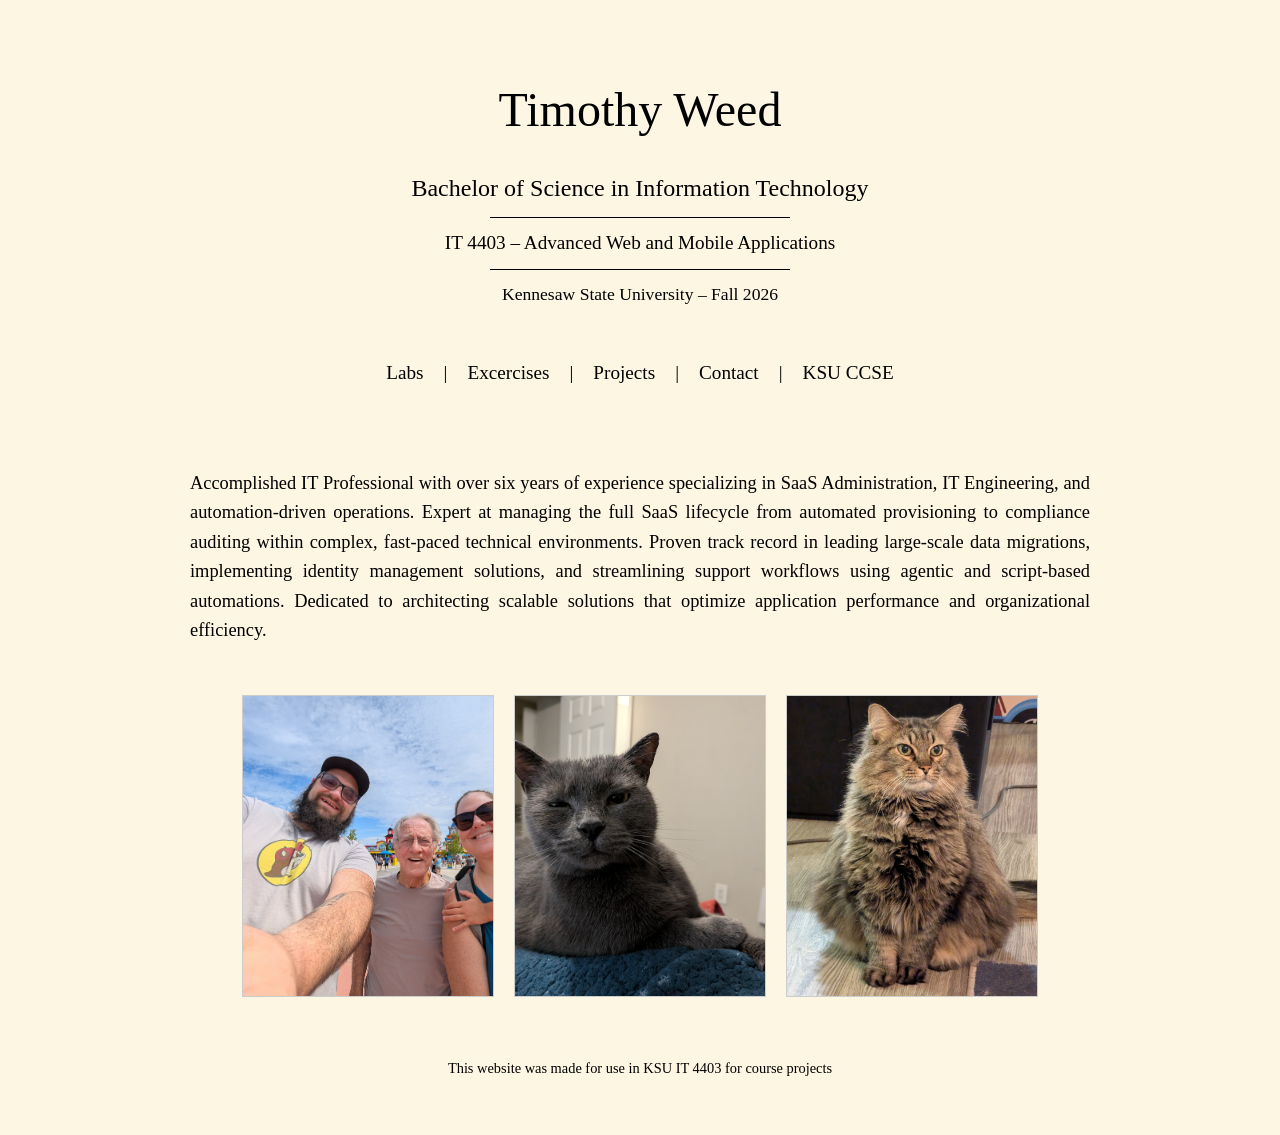
==== index.html @ fa9f9697 "Initial commit." ====
<!DOCTYPE html>
<html lang="en">
<head>
    <meta charset="UTF-8">
    <meta name="viewport" content="width=device-width, initial-scale=1.0">
    <title>Timothy Weed - Portfolio</title>
    <link rel="stylesheet" href="style.css">
</head>
<body>

    <header>
        <h1>Timothy Weed</h1>
        <h2 class="degree">Bachelor of Science in Information Technology</h2>
        <div class="line-separator"></div>
        <h3 class="course">IT 4403 &ndash; Advanced Web and Mobile Applications</h3>
        <div class="line-separator"></div>
        <p class="university">Kennesaw State University &ndash; Fall 2026</p>
    </header>

    <nav>
        <ul class="nav-links">
            <li><a href="labs.html" class="btn">Labs</a></li>
            <span class="divider">|</span>
            <li><a href="excercises.html" class="btn">Excercises</a></li>
            <span class="divider">|</span>
            <li><a href="projects.html" class="btn">Projects</a></li>
            <span class="divider">|</span>
            <li><a href="contact.html" class="btn">Contact</a></li>
            <span class="divider">|</span>
            <li><a href="https://ccse.kennesaw.edu/" class="btn" target="_blank">KSU CCSE</a></li>
        </ul>
    </nav>

    <main>
        <section class="bio">
            <p>
                Accomplished IT Professional with over six years of experience specializing in SaaS Administration, 
                IT Engineering, and automation-driven operations. Expert at managing the full SaaS lifecycle from 
                automated provisioning to compliance auditing within complex, fast-paced technical environments. 
                Proven track record in leading large-scale data migrations, implementing identity management 
                solutions, and streamlining support workflows using agentic and script-based automations. 
                Dedicated to architecting scalable solutions that optimize application performance and 
                organizational efficiency.
            </p>
        </section>

        <section class="image-gallery">
            <!-- Replace these src attributes with your actual image paths -->
            <img src="PXL_20260625_145154627.TS-000.jpg" alt="Timothy and family">
            <img src="PXL_20260805_202501013.jpg" alt="Fluffy brown cat">
            <img src="PXL_20260811_001851429.jpg" alt="Grey cat">
        </section>
    </main>

    <footer>
        <p>This website was made for use in KSU IT 4403 for course projects</p>
    </footer>

</body>
</html>
---- style.css ----
/* General Styles */
body {
    background-color: #fdf6e3; /* Cream/Off-white background */
    font-family: 'Times New Roman', Times, serif; /* Matches the serif look */
    color: #000;
    margin: 0;
    padding: 40px 20px;
    text-align: center;
    line-height: 1.6;
}

header {
    margin-bottom: 50px;
}

h1 {
    font-size: 3rem;
    margin-bottom: 10px;
    font-weight: normal;
}

.degree {
    font-size: 1.5rem;
    font-weight: normal;
    margin-bottom: 5px;
}

.course {
    font-size: 1.2rem;
    font-weight: normal;
    margin: 5px 0;
}

.university {
    font-size: 1.1rem;
    margin-top: 5px;
}

/* The horizontal lines in the header */
.line-separator {
    width: 300px;
    height: 1px;
    background-color: #000;
    margin: 10px auto;
}

/* Navigation Menu */
nav {
    margin-bottom: 80px;
}

.nav-links {
    list-style: none;
    padding: 0;
    display: flex;
    justify-content: center;
    align-items: center;
    gap: 10px;
}

.nav-links li {
    display: inline;
}

.btn {
    text-decoration: none;
    color: #000;
    font-size: 1.2rem;
    padding: 5px 10px;
    transition: background-color 0.3s;
}

.btn:hover {
    background-color: #eee0c5;
    border-radius: 4px;
}

.divider {
    font-size: 1.2rem;
    color: #000;
}

/* Bio Section */
.bio {
    max-width: 900px;
    margin: 0 auto 50px auto;
    text-align: justify; /* Matches the blocky text feel of the image */
    font-size: 1.15rem;
}

/* Image Gallery */
.image-gallery {
    display: flex;
    justify-content: center;
    gap: 20px;
    max-width: 1000px;
    margin: 0 auto 60px auto;
    flex-wrap: wrap;
}

.image-gallery img {
    width: 250px;
    height: 300px;
    object-fit: cover; /* Ensures images don't stretch */
    border: 1px solid #ccc;
}

/* Footer */
footer {
    margin-top: 40px;
    font-size: 0.9rem;
}

/* Responsive design for mobile */
@media (max-width: 600px) {
    .nav-links {
        flex-direction: column;
        gap: 5px;
    }
    .divider {
        display: none;
    }
    .image-gallery img {
        width: 100%;
        height: auto;
    }
}
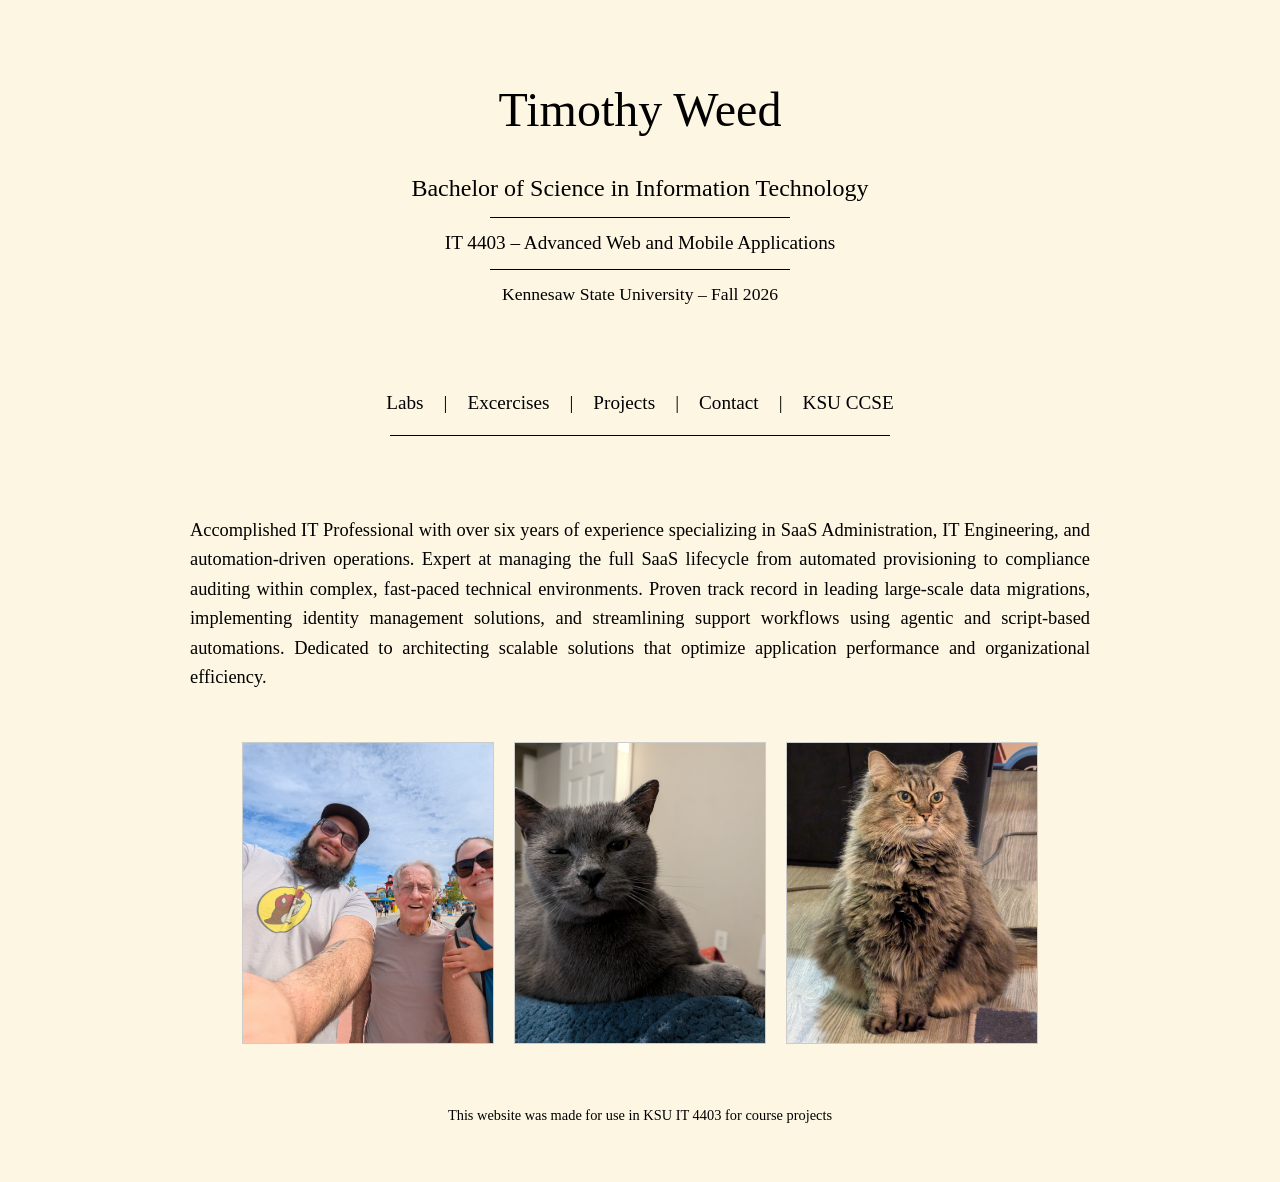
==== commit 27200102: "Style updates" ====
--- a/index.html
+++ b/index.html
@@ -29,6 +29,7 @@
             <span class="divider">|</span>
             <li><a href="https://ccse.kennesaw.edu/" class="btn" target="_blank">KSU CCSE</a></li>
         </ul>
+        <div class="line-separator-long"></div>
     </nav>
 
     <main>
--- a/style.css
+++ b/style.css
@@ -44,8 +44,16 @@
     margin: 10px auto;
 }
 
+.line-separator-long {
+    width: 500px;
+    height: 1px;
+    background-color: #000;
+    margin: 10px auto;
+}
+
 /* Navigation Menu */
 nav {
+    margin-top: 80px;
     margin-bottom: 80px;
 }
 
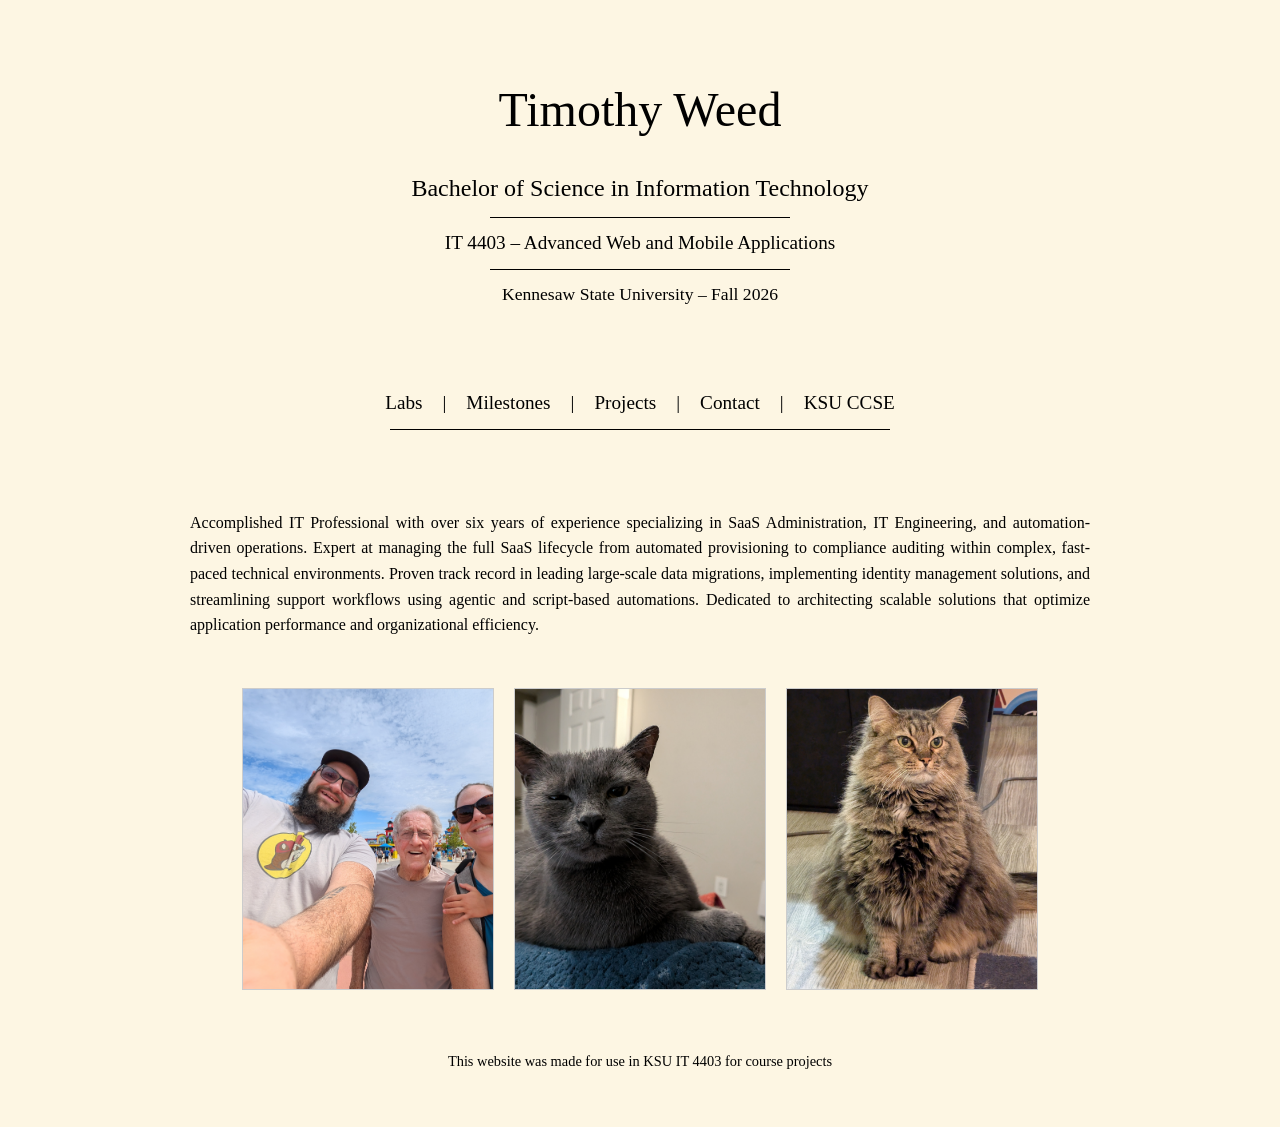
==== commit 049186b5: "Exercises to Milestones Repurposing exercises to milestones" ====
--- a/index.html
+++ b/index.html
@@ -21,13 +21,13 @@
         <ul class="nav-links">
             <li><a href="labs.html" class="btn">Labs</a></li>
             <span class="divider">|</span>
-            <li><a href="excercises.html" class="btn">Excercises</a></li>
+            <li><a href="milestones.html" class="btn">Milestones</a></li>
             <span class="divider">|</span>
             <li><a href="projects.html" class="btn">Projects</a></li>
             <span class="divider">|</span>
             <li><a href="contact.html" class="btn">Contact</a></li>
             <span class="divider">|</span>
-            <li><a href="https://ccse.kennesaw.edu/" class="btn" target="_blank">KSU CCSE</a></li>
+            <li><a href="https://ccse.kennesaw.edu/" class="btn">KSU CCSE</a></li>
         </ul>
         <div class="line-separator-long"></div>
     </nav>
@@ -46,7 +46,6 @@
         </section>
 
         <section class="image-gallery">
-            <!-- Replace these src attributes with your actual image paths -->
             <img src="PXL_20260625_145154627.TS-000.jpg" alt="Timothy and family">
             <img src="PXL_20260805_202501013.jpg" alt="Fluffy brown cat">
             <img src="PXL_20260811_001851429.jpg" alt="Grey cat">
--- a/style.css
+++ b/style.css
@@ -1,7 +1,7 @@
 /* General Styles */
 body {
     background-color: #fdf6e3; /* Cream/Off-white background */
-    font-family: 'Times New Roman', Times, serif; /* Matches the serif look */
+    font-family: 'Times New Roman', Times, serif;
     color: #000;
     margin: 0;
     padding: 40px 20px;
@@ -17,6 +17,17 @@
     font-size: 3rem;
     margin-bottom: 10px;
     font-weight: normal;
+}
+
+ul {
+    list-style-type: none;
+    padding: 0;
+    margin: 0;
+}
+pre {
+    background-color: #f4f4f4;
+    padding: 15px;
+    border-radius: 4px;
 }
 
 .degree {
@@ -93,7 +104,82 @@
     max-width: 900px;
     margin: 0 auto 50px auto;
     text-align: justify; /* Matches the blocky text feel of the image */
-    font-size: 1.15rem;
+    font-size: 1rem;
+}
+
+/* Not Justified*/
+.bionj {
+    max-width: 900px;
+    margin: 0 auto 50px auto;
+    font-size: 1rem;
+}
+
+/* Lab page cards */
+.lab-list {
+    list-style-type: none;
+    padding: 0;
+    margin: 20px auto; 
+    max-width: 900px; 
+    display: flex;
+    flex-direction: column;
+    gap: 15px; 
+}
+
+/* Styles the link to look like a block/card */
+.lab-card {
+    display: block; 
+    text-decoration: none; 
+    color: inherit; 
+    background-color: #fbf7ec; 
+    border: 1px solid #eadecb; 
+    border-radius: 8px; 
+    padding: 15px 20px;
+    transition: all 0.3s ease; 
+}
+
+/* Hover effect */
+.lab-card:hover {
+    background-color: #f2e6ce; 
+    transform: translateY(-3px); 
+    box-shadow: 0 4px 8px rgba(0, 0, 0, 0.08); 
+}
+
+/* Styles the Lab Title */
+.lab-card h3 {
+    margin: 0 0 8px 0; 
+    color: #2c3e50; 
+}
+
+/* Styles the Lab Synopsis */
+.lab-card p {
+    margin: 0;
+    color: #555;
+    line-height: 1.5;
+}
+/* style for table in lab 2 */
+.random-table {
+    margin: 20px auto;
+    border-collapse: collapse;
+    background-color: #fdf6e3;
+}
+
+/* Styles the individual table cells */
+.random-table td {
+    border: 1px solid #a0a0a0; 
+    padding: 15px 25px;
+    text-align: center;
+    font-size: 18px;
+    color: #2c3e50;
+}
+
+/* JSON lab grid */
+.grid-container {
+    display: grid;
+    grid-template-columns: 1fr 1fr;
+    gap: 20px;
+    font-family: sans-serif;
+    padding: 20px;
+    text-align: left;
 }
 
 /* Image Gallery */
